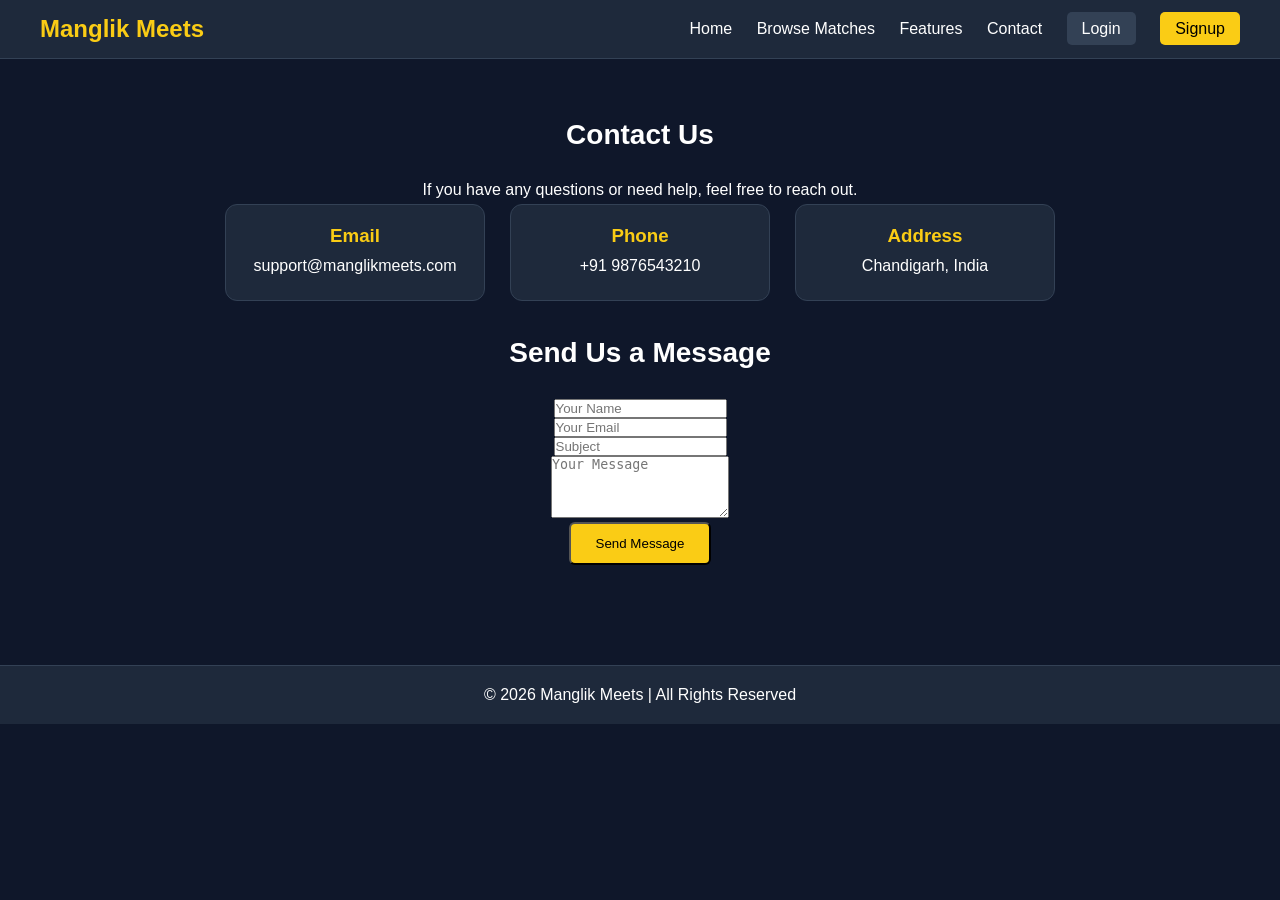
==== contact.html @ 975087eb "Add files via upload" ====
<!DOCTYPE html>
<html lang="en">

<head>
    <meta charset="UTF-8">
    <meta name="viewport" content="width=device-width, initial-scale=1.0">
    <title>Contact - Manglik Meets</title>
    <link rel="stylesheet" href="styles.css">
</head>

<body>

    <!-- HEADER -->
    <header>
        <h1>Manglik Meets</h1>
        <nav>
            <a href="index.html">Home</a>
            <a href="matches.html">Browse Matches</a>
            <a href="features.html">Features</a>
            <a href="contact.html">Contact</a>
            <a href="login.html" class="nav-btn">Login</a>
            <a href="signup.html" class="nav-btn signup">Signup</a>
        </nav>
    </header>

    <!-- CONTACT SECTION -->
    <section class="services">
        <h2>Contact Us</h2>

        <p>If you have any questions or need help, feel free to reach out.</p>

        <div class="cards">

            <div class="card">
                <h3>Email</h3>
                <p>support@manglikmeets.com</p>
            </div>

            <div class="card">
                <h3>Phone</h3>
                <p>+91 9876543210</p>
            </div>

            <div class="card">
                <h3>Address</h3>
                <p>Chandigarh, India</p>
            </div>

        </div>

        <br><br>

        <!-- SIMPLE CONTACT FORM -->
        <h2>Send Us a Message</h2>

        <div class="form-container">
            <form>
                <input type="text" placeholder="Your Name" required><br>
                <input type="email" placeholder="Your Email" required><br>
                <input type="text" placeholder="Subject" required><br>
                <textarea placeholder="Your Message" rows="4" required></textarea><br>
                <button class="btn">Send Message</button>
            </form>
        </div>

    </section>

    <!-- FOOTER -->
    <footer>
        <p>© 2026 Manglik Meets | All Rights Reserved</p>
    </footer>

</body>

</html>
---- styles.css ----
/* RESET */
* {
    margin: 0;
    padding: 0;
    box-sizing: border-box;
}

/* BODY */
body {
    font-family: Arial, sans-serif;
    background: #0f172a;
    color: white;
}

/* HEADER */
header {
    background: #1e293b;
    padding: 15px 40px;
    display: flex;
    justify-content: space-between;
    align-items: center;
    border-bottom: 1px solid #334155;
}

header h1 {
    color: #facc15;
    font-size: 24px;
}

/* NAV */
nav a {
    margin-left: 20px;
    text-decoration: none;
    color: white;
    transition: 0.3s;
}

nav a:hover {
    color: #facc15;
}

/* NAV BUTTONS */
.nav-btn {
    padding: 8px 15px;
    background: #334155;
    border-radius: 5px;
}

.nav-btn.signup {
    background: #facc15;
    color: black;
}

/* HERO */
.hero {
    text-align: center;
    padding: 100px 20px;
    background: linear-gradient(to right, #1e293b, #0f172a);
}

.hero h2 {
    font-size: 42px;
    color: #facc15;
    margin-bottom: 15px;
}

.hero p {
    font-size: 18px;
    margin-bottom: 25px;
}

/* BUTTON */
.btn {
    display: inline-block;
    padding: 12px 25px;
    background: #facc15;
    color: black;
    border-radius: 6px;
    text-decoration: none;
    transition: 0.3s;
}

.btn:hover {
    background: #eab308;
}

/* SECTIONS */
.services,
.astrologers {
    padding: 60px 20px;
    text-align: center;
}

.services h2,
.astrologers h2 {
    margin-bottom: 30px;
    font-size: 28px;
}

/* CARDS CONTAINER */
.cards {
    display: flex;
    justify-content: center;
    flex-wrap: wrap;
    gap: 25px;
}

/* FEATURE CARDS */
.card {
    background: #1e293b;
    padding: 20px;
    width: 260px;
    border-radius: 12px;
    transition: 0.3s;
    border: 1px solid #334155;
}

.card:hover {
    transform: translateY(-6px);
    border-color: #facc15;
}

.card h3 {
    color: #facc15;
    margin-bottom: 10px;
}

/* PROFILE CARDS */
.astro-card {
    background: #1e293b;
    padding: 20px;
    width: 220px;
    border-radius: 12px;
    transition: 0.3s;
    border: 1px solid #334155;
}

.astro-card:hover {
    transform: scale(1.05);
    border-color: #facc15;
}

.astro-card h3 {
    color: #facc15;
    margin-bottom: 8px;
}

/* CONTACT SECTION */
.services p {
    margin: 5px 0;
}

/* FOOTER */
footer {
    background: #1e293b;
    text-align: center;
    padding: 20px;
    border-top: 1px solid #334155;
    margin-top: 40px;
}

/* RESPONSIVE */
@media (max-width: 768px) {
    nav {
        display: flex;
        flex-wrap: wrap;
        gap: 10px;
    }

    .hero h2 {
        font-size: 32px;
    }

    .cards {
        flex-direction: column;
        align-items: center;
    }
}
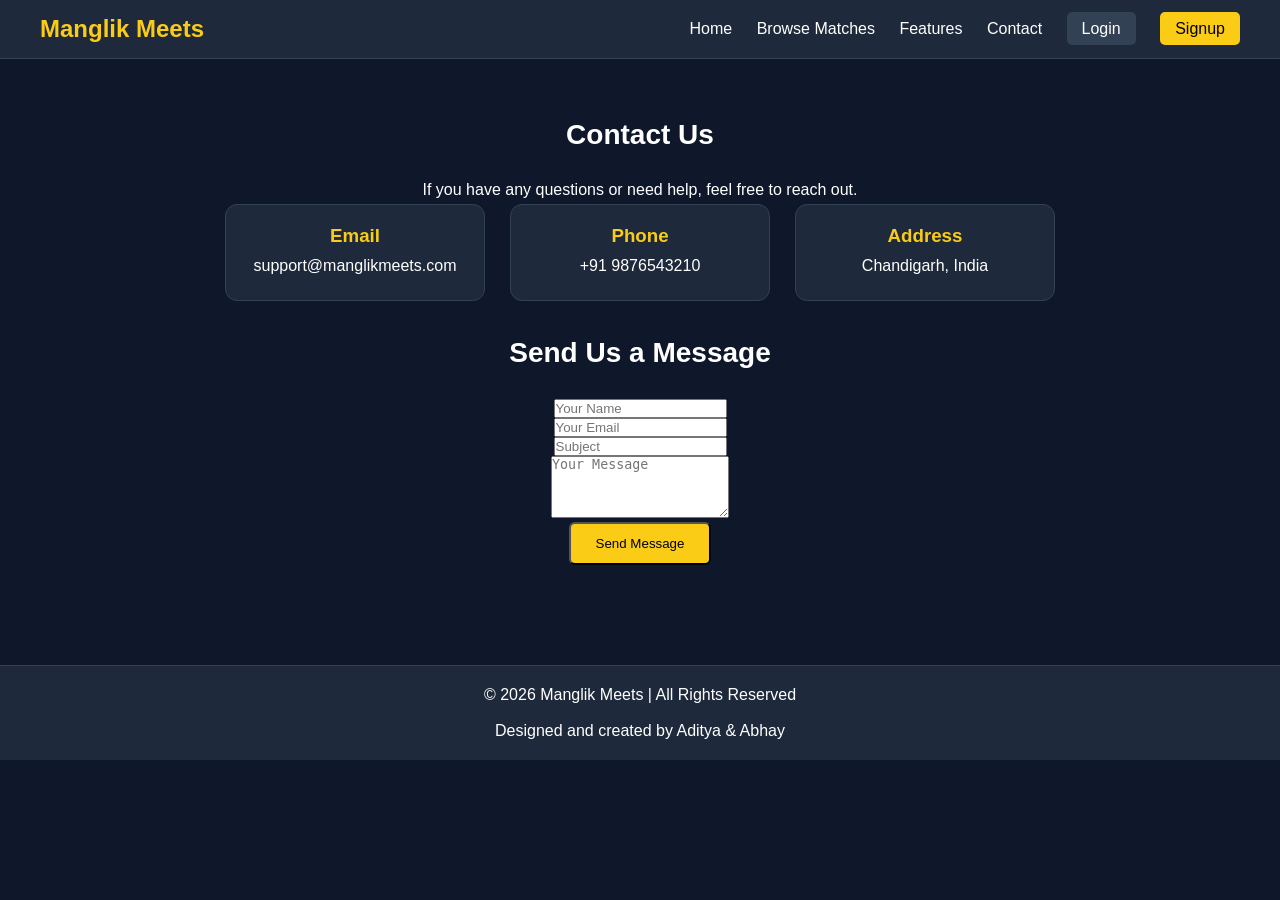
==== commit 5ce8a095: "Update contact.html" ====
--- a/contact.html
+++ b/contact.html
@@ -67,7 +67,8 @@
 
     <!-- FOOTER -->
     <footer>
-        <p>© 2026 Manglik Meets | All Rights Reserved</p>
+        <p>© 2026 Manglik Meets | All Rights Reserved</p><br>
+<p> Designed and created by Aditya & Abhay </p>
     </footer>
 
 </body>
